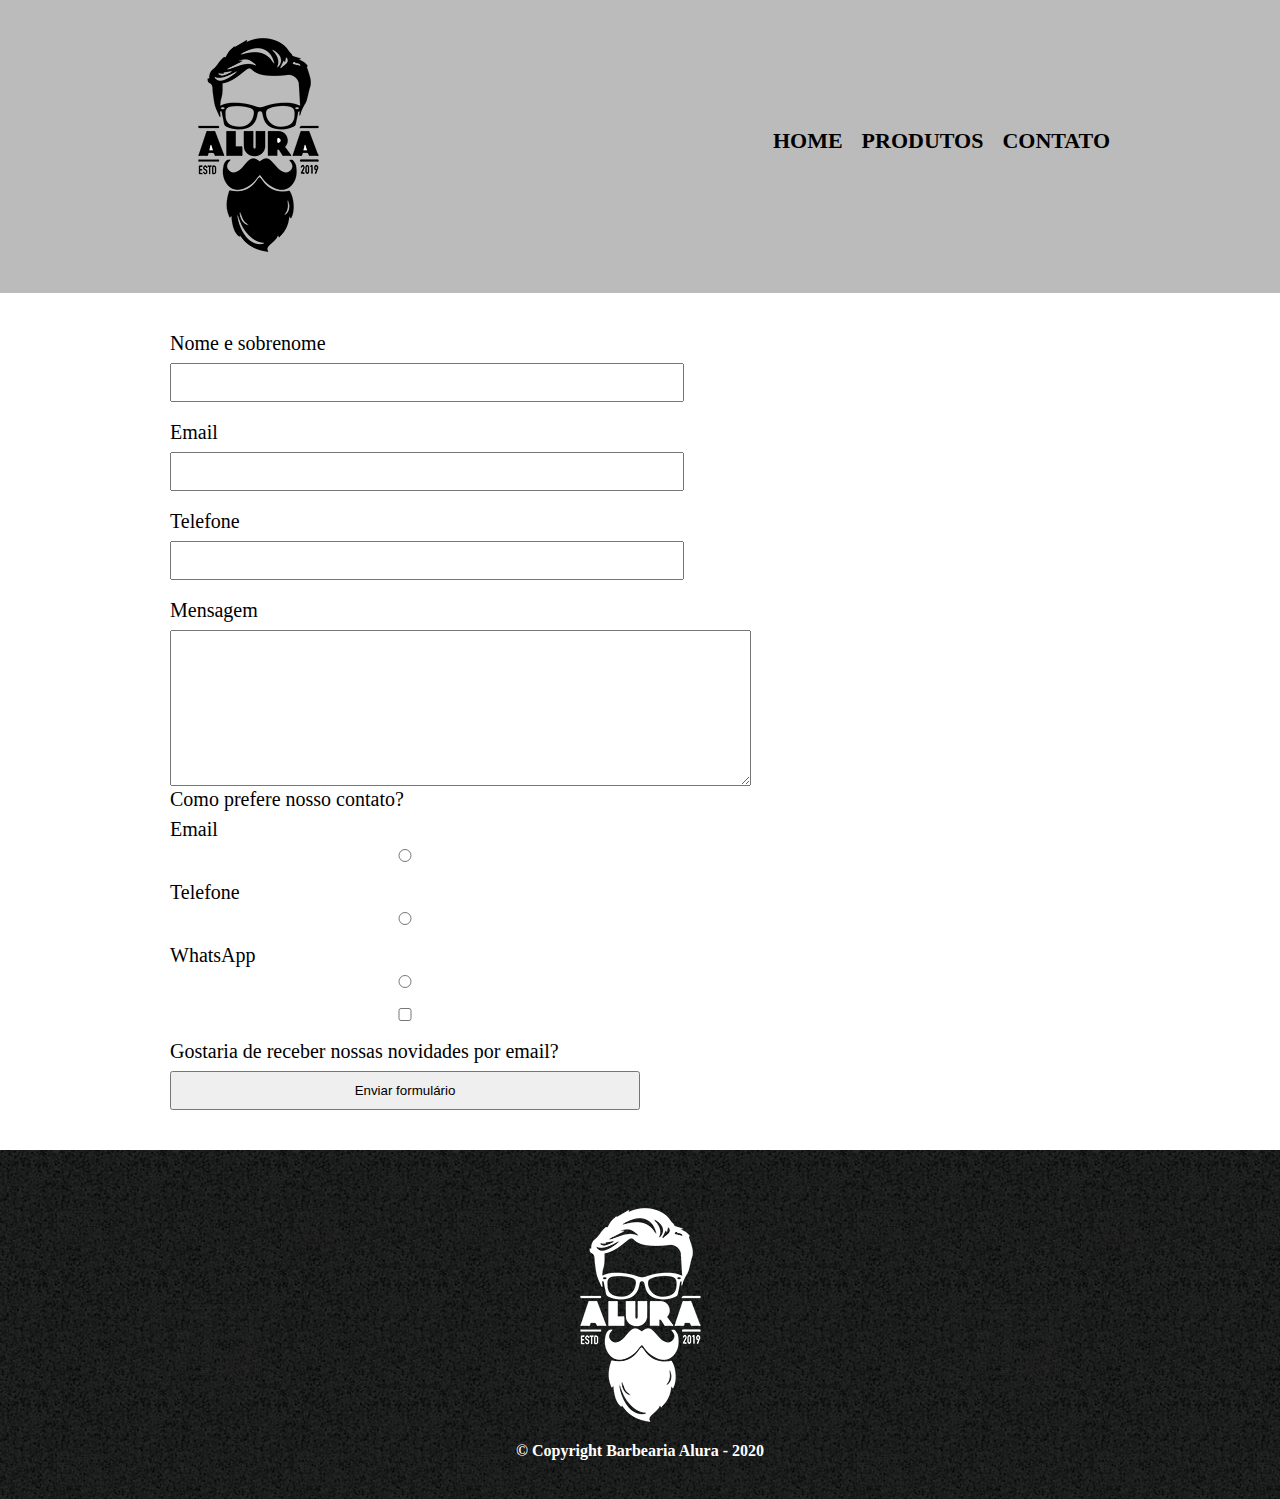
==== contato.html @ a5af0265 "inclusao de formulario" ====
<!DOCTYPE html>
<html lang="pt-br">
    <head>
        <meta charset="UTF-8">
        <meta name="viewport" content="width=device-width, initial-scale=1.0">
        <title>Contato - Barbearia Alura</title>
        <link rel="stylesheet" href="reset.css">
        <link rel="stylesheet" href="style.css">

    </head>
    <body>

        <header>
            <div class="caixa">
                <h1><img src="img/logo.png" alt="Logo"></h1>

                <nav>
                    <ul>

                        <li><a href="index.html">Home</a></li>
                        <li><a href="produtos.html">Produtos</a></li>
                        <li><a href="contato.html">Contato</a> </li>
                    </ul>
                </nav>
            </div>
        </header>
        <main>
            
            <form>
                <label for="nomesobrenome">Nome e sobrenome</label> 
                <input type="text" id="nomesobrenome">

                <label for="email">Email</label>
                <input type="text" id="email">

                <label for="telefone">Telefone</label>
                <input type="text" id="telefone">

                <label for="mensagem">Mensagem</label>
                <textarea name="Mensagem" id="mensagem" cols="70" rows="10"></textarea>

                <label for="pcontato">Como prefere nosso contato?</label>
                <label for="radio-email">Email</label>
                <input type="radio" value="email" id="radio-email" name="contato">

                <label for="radio-telefone">Telefone</label>
                <input type="radio" value="telefone" id="radio-telefone" name="contato">

                <label for="radio-whatsapp">WhatsApp</label>
                <input type="radio" value="whatsapp" id="radio-whatsapp" name="contato">

                <label for="novidades"><input type="checkbox"> Gostaria de receber nossas novidades por email?</label>

                <input type="submit" value="Enviar formulário">


            </form>


        </main>
        <footer>

            <img src="/img/logo-branco.png" alt="logo">
            <p class="copyright">&COPY; Copyright Barbearia Alura - 2020</p>

        </footer>
    </body>
</html>
---- style.css ----
header {
  background: #bbbbbb;
  padding: 20px 0;
}

.caixa {
  position: relative;
  width: 940px;
  margin: 0 auto;
}

nav {
  position: absolute;
  top: 110px;
  right: 0;
}

nav li {
  display: inline;
  margin: 0 0 0 15px;
}

nav a {
  text-transform: uppercase;
  color: black;
  font-weight: bold;
  font-size: 22px;
  text-decoration: none;
}

nav a:hover {
  color: #490992;
  text-decoration: underline;
}

.produtos {
  width: 940px;
  margin: 0 auto;
  padding: 50px 0;
}

.produtos li {
  display: inline-block;
  text-align: center;
  width: 30%;
  vertical-align: top;
  background: whitesmoke;
  margin: 0 1.5%;
  padding: 30px 20px;
  box-sizing: border-box;
  border-color: black;
  border-width: 2px;
  border-style: solid;
  /* border: 2px solid black; tudo em uma só linha */
  border-radius: 10px;
}

.produtos li:hover {
  border-color: orange;
}

.produtos li:active {
  border-color: red;
}

.produtos li:hover h2 {
  font-size: 35px;
}

.produtos h2 {
  font-size: 30px;
  font-weight: bold;
}

.produto-descricao {
  font-size: 18px;
}

.produto-preco {
  font-size: 22px;
  font-weight: bold;
  margin: 10px 0 0;
}

footer {
  text-align: center;
  background: url(img/bg.jpg);
  padding: 40px 0;
}

.copyright {
  color: white;
  font-weight: bold;
}

main {
  width: 940px;
  margin: 0 auto;
}

form {
  margin: 40px 0;
}

form label {
  display: block;
  font-size: 20px;
  margin: 0 0 10px;
}

form input {
  display: block;
  margin: 0 0 20px;
  padding: 10px 20px;
  width: 50%;
}
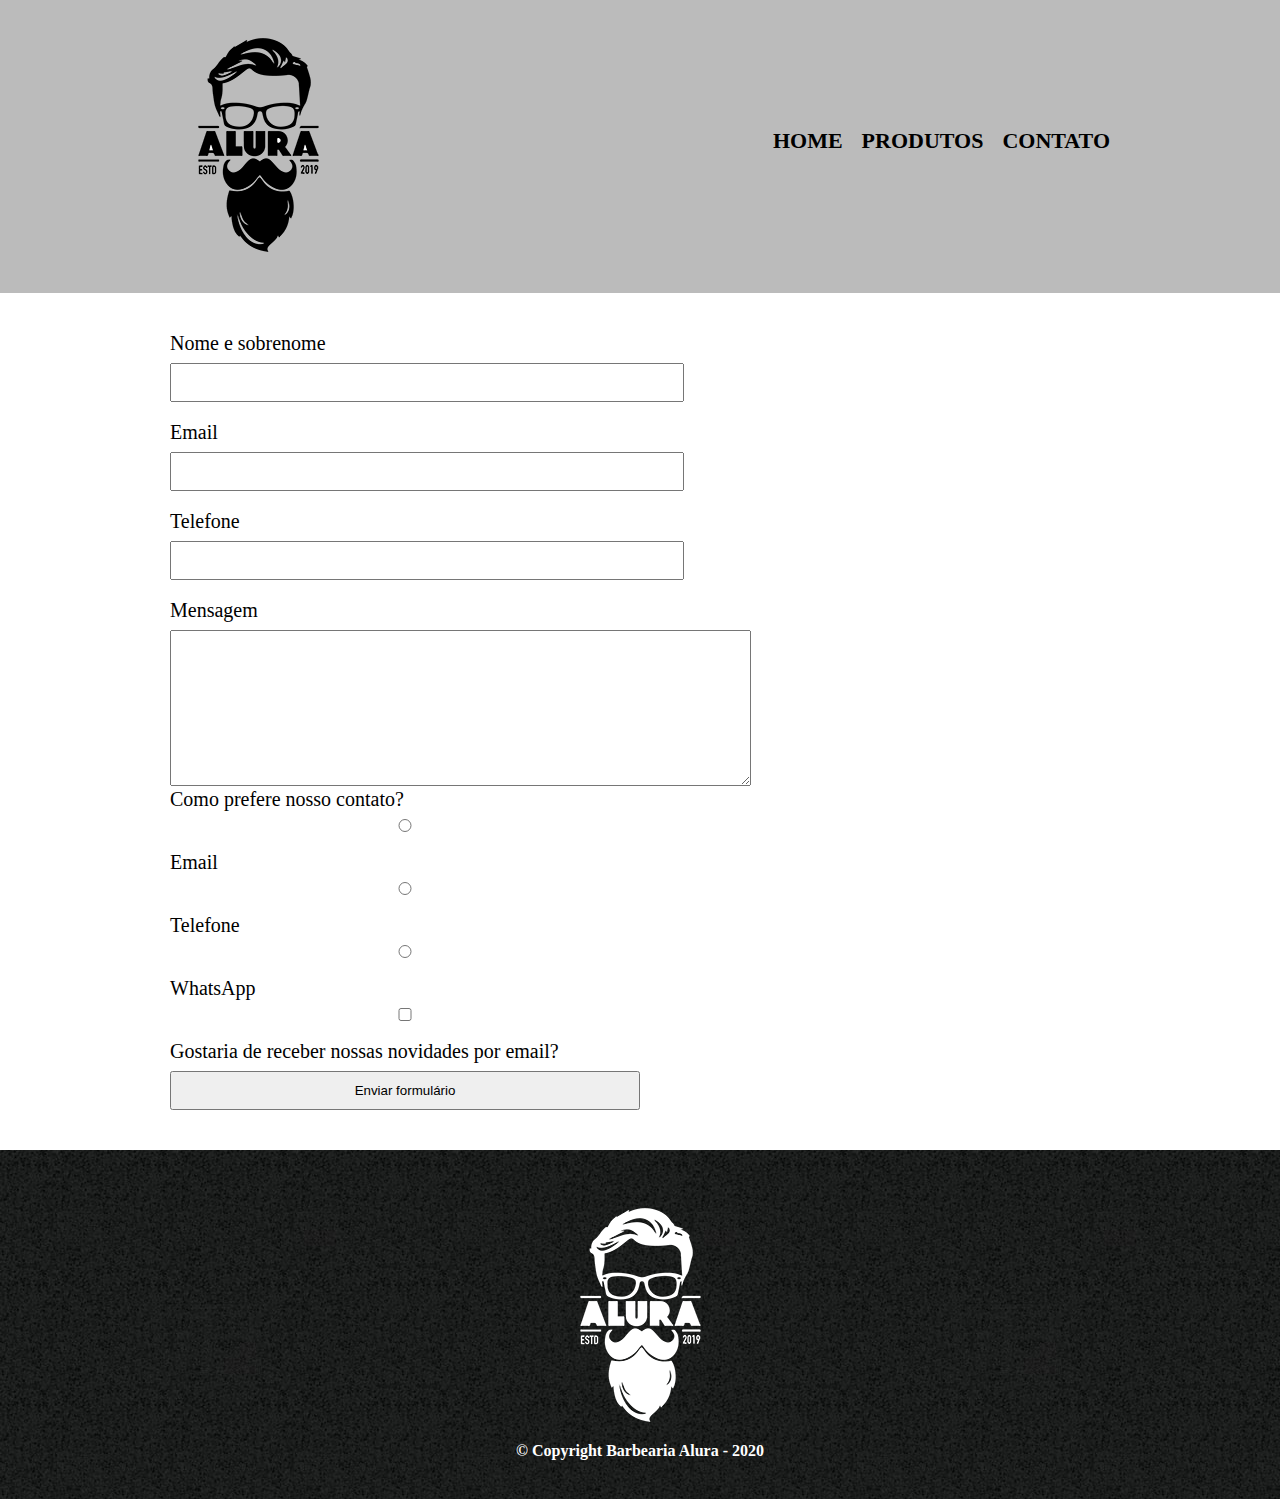
==== commit 6122d38d: "inclusao de melhorias no form" ====
--- a/contato.html
+++ b/contato.html
@@ -27,27 +27,26 @@
         <main>
             
             <form>
-                <label for="nomesobrenome">Nome e sobrenome</label> 
+                <label for="nomesobrenome" class="input-padrao">Nome e sobrenome</label> 
                 <input type="text" id="nomesobrenome">
 
-                <label for="email">Email</label>
+                <label for="email" class="input-padrao">Email</label>
                 <input type="text" id="email">
 
-                <label for="telefone">Telefone</label>
+                <label for="telefone" class="input-padrao">Telefone</label>
                 <input type="text" id="telefone">
 
-                <label for="mensagem">Mensagem</label>
+                <label for="mensagem" class="input-padrao">Mensagem</label>
                 <textarea name="Mensagem" id="mensagem" cols="70" rows="10"></textarea>
 
-                <label for="pcontato">Como prefere nosso contato?</label>
-                <label for="radio-email">Email</label>
-                <input type="radio" value="email" id="radio-email" name="contato">
+                <div>
 
-                <label for="radio-telefone">Telefone</label>
-                <input type="radio" value="telefone" id="radio-telefone" name="contato">
-
-                <label for="radio-whatsapp">WhatsApp</label>
-                <input type="radio" value="whatsapp" id="radio-whatsapp" name="contato">
+                    <label for="pcontato">Como prefere nosso contato?</label>
+                    <label for="radio-email"><input type="radio" value="email" id="radio-email" name="contato">Email</label>
+                    <label for="radio-telefone"><input type="radio" value="telefone" id="radio-telefone" name="contato">Telefone</label>
+                    <label for="radio-whatsapp"><input type="radio" value="whatsapp" id="radio-whatsapp" name="contato">WhatsApp</label>
+                    
+                </div>    
 
                 <label for="novidades"><input type="checkbox"> Gostaria de receber nossas novidades por email?</label>
 
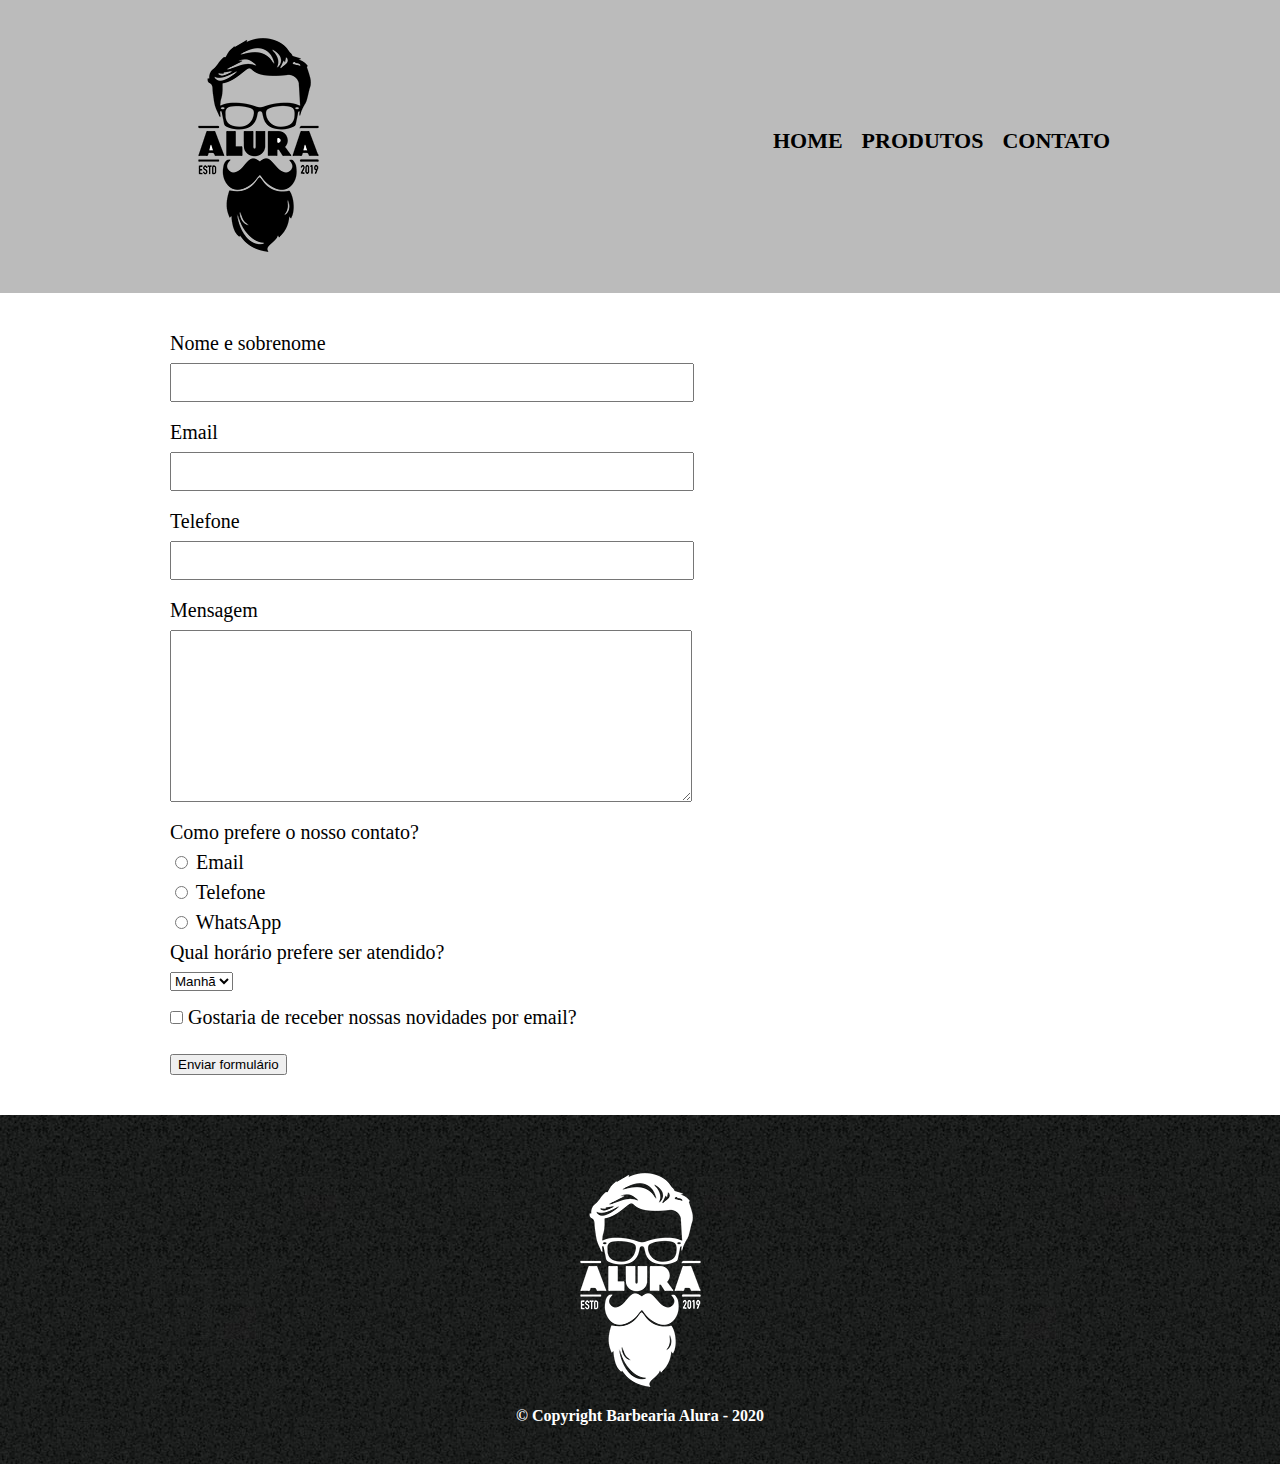
==== commit a5b2571d: "atualizaçao de projeto" ====
--- a/contato.html
+++ b/contato.html
@@ -27,28 +27,46 @@
         <main>
             
             <form>
-                <label for="nomesobrenome" class="input-padrao">Nome e sobrenome</label> 
-                <input type="text" id="nomesobrenome">
+                <label for="nomesobrenome">Nome e sobrenome</label> 
+                <input type="text" id="nomesobrenome" class="input-padrao">
 
-                <label for="email" class="input-padrao">Email</label>
-                <input type="text" id="email">
+                <label for="email">Email</label>
+                <input type="text" id="email" class="input-padrao"> 
 
-                <label for="telefone" class="input-padrao">Telefone</label>
-                <input type="text" id="telefone">
+                <label for="telefone">Telefone</label>
+                <input type="text" id="telefone" class="input-padrao">
 
-                <label for="mensagem" class="input-padrao">Mensagem</label>
-                <textarea name="Mensagem" id="mensagem" cols="70" rows="10"></textarea>
+                <label for="mensagem">Mensagem</label>
+                <textarea name="Mensagem" id="mensagem" cols="70" rows="10" class="input-padrao"></textarea>
 
                 <div>
+                    <p>Como prefere o nosso contato?</p>
+                    <label for="radio-email">
+                        <input type="radio" name="contato" value="email" id="radio-email">
+                        Email
+                    </label>
+                
+                    <label for="radio-telefone">
+                        <input type="radio" name="contato" value="telefone" id="radio-telefone"> 
+                        Telefone
+                    </label>
+                
+                    <label for="radio-whatsapp">
+                        <input type="radio" name="contato" value="whatsapp" id="radio-whatsapp">
+                        WhatsApp
+                    </label>
+                </div>
 
-                    <label for="pcontato">Como prefere nosso contato?</label>
-                    <label for="radio-email"><input type="radio" value="email" id="radio-email" name="contato">Email</label>
-                    <label for="radio-telefone"><input type="radio" value="telefone" id="radio-telefone" name="contato">Telefone</label>
-                    <label for="radio-whatsapp"><input type="radio" value="whatsapp" id="radio-whatsapp" name="contato">WhatsApp</label>
-                    
-                </div>    
+                <div>
+                    <p>Qual horário prefere ser atendido?</p>
+                    <select>
+                        <option>Manhã</option>
+                        <option>Tarde</option>
+                        <option>Noite</option>
+                    </select>
+                </div>
 
-                <label for="novidades"><input type="checkbox"> Gostaria de receber nossas novidades por email?</label>
+                <label for="novidades"><input type="checkbox" class="checkbox"> Gostaria de receber nossas novidades por email?</label>
 
                 <input type="submit" value="Enviar formulário">
 
--- a/style.css
+++ b/style.css
@@ -102,15 +102,20 @@
   margin: 40px 0;
 }
 
-form label {
+form label,
+form p {
   display: block;
   font-size: 20px;
   margin: 0 0 10px;
 }
 
-form input {
+.input-padrao {
   display: block;
   margin: 0 0 20px;
-  padding: 10px 20px;
+  padding: 10px 25px;
   width: 50%;
 }
+
+.checkbox {
+  margin: 20px 0;
+}
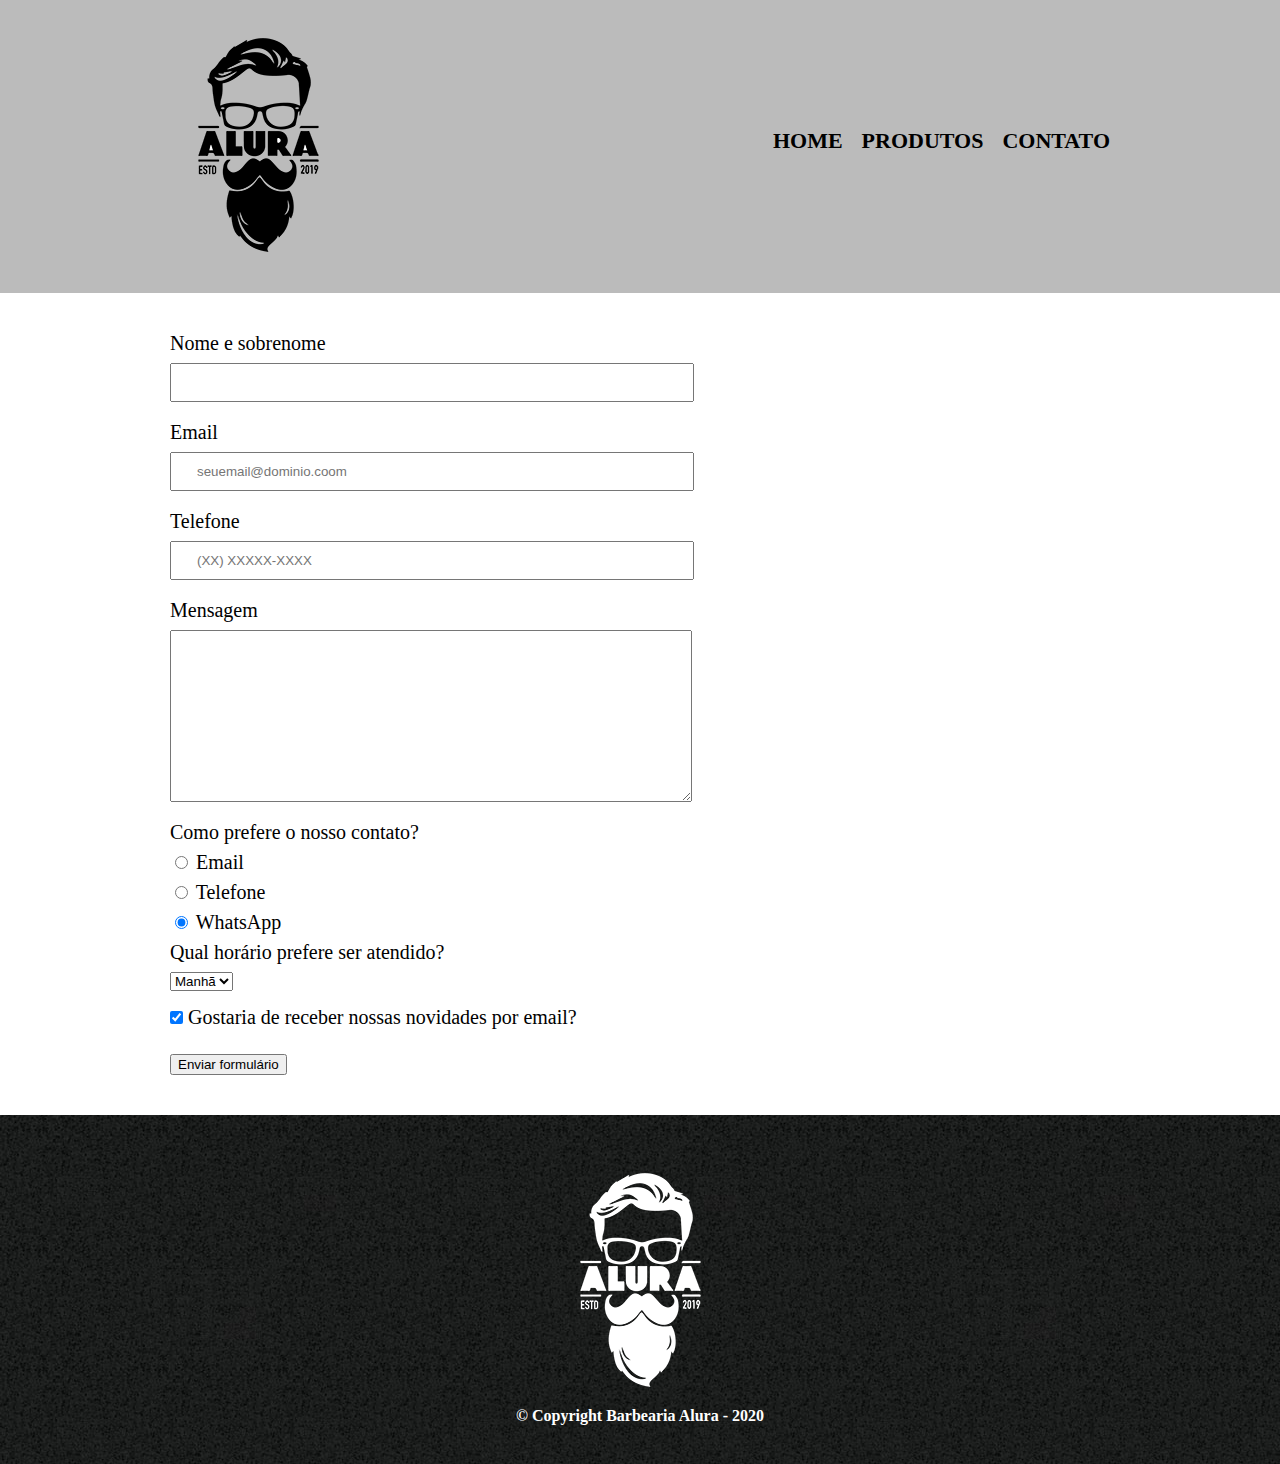
==== commit 53763e18: "atualizaçao" ====
--- a/contato.html
+++ b/contato.html
@@ -28,16 +28,16 @@
             
             <form>
                 <label for="nomesobrenome">Nome e sobrenome</label> 
-                <input type="text" id="nomesobrenome" class="input-padrao">
+                <input type="text" id="nomesobrenome" class="input-padrao" required>
 
                 <label for="email">Email</label>
-                <input type="text" id="email" class="input-padrao"> 
+                <input type="email" id="email" class="input-padrao" required placeholder="seuemail@dominio.coom"> 
 
                 <label for="telefone">Telefone</label>
-                <input type="text" id="telefone" class="input-padrao">
+                <input type="tel" id="telefone" class="input-padrao" required placeholder="(XX) XXXXX-XXXX">
 
                 <label for="mensagem">Mensagem</label>
-                <textarea name="Mensagem" id="mensagem" cols="70" rows="10" class="input-padrao"></textarea>
+                <textarea name="Mensagem" id="mensagem" cols="70" rows="10" class="input-padrao" required></textarea>
 
                 <div>
                     <p>Como prefere o nosso contato?</p>
@@ -52,21 +52,21 @@
                     </label>
                 
                     <label for="radio-whatsapp">
-                        <input type="radio" name="contato" value="whatsapp" id="radio-whatsapp">
+                        <input type="radio" name="contato" value="whatsapp" id="radio-whatsapp" checked>
                         WhatsApp
                     </label>
                 </div>
 
                 <div>
                     <p>Qual horário prefere ser atendido?</p>
-                    <select>
+                    <select> 
                         <option>Manhã</option>
                         <option>Tarde</option>
                         <option>Noite</option>
                     </select>
                 </div>
 
-                <label for="novidades"><input type="checkbox" class="checkbox"> Gostaria de receber nossas novidades por email?</label>
+                <label for="novidades"><input type="checkbox" class="checkbox" checked> Gostaria de receber nossas novidades por email?</label>
 
                 <input type="submit" value="Enviar formulário">
 
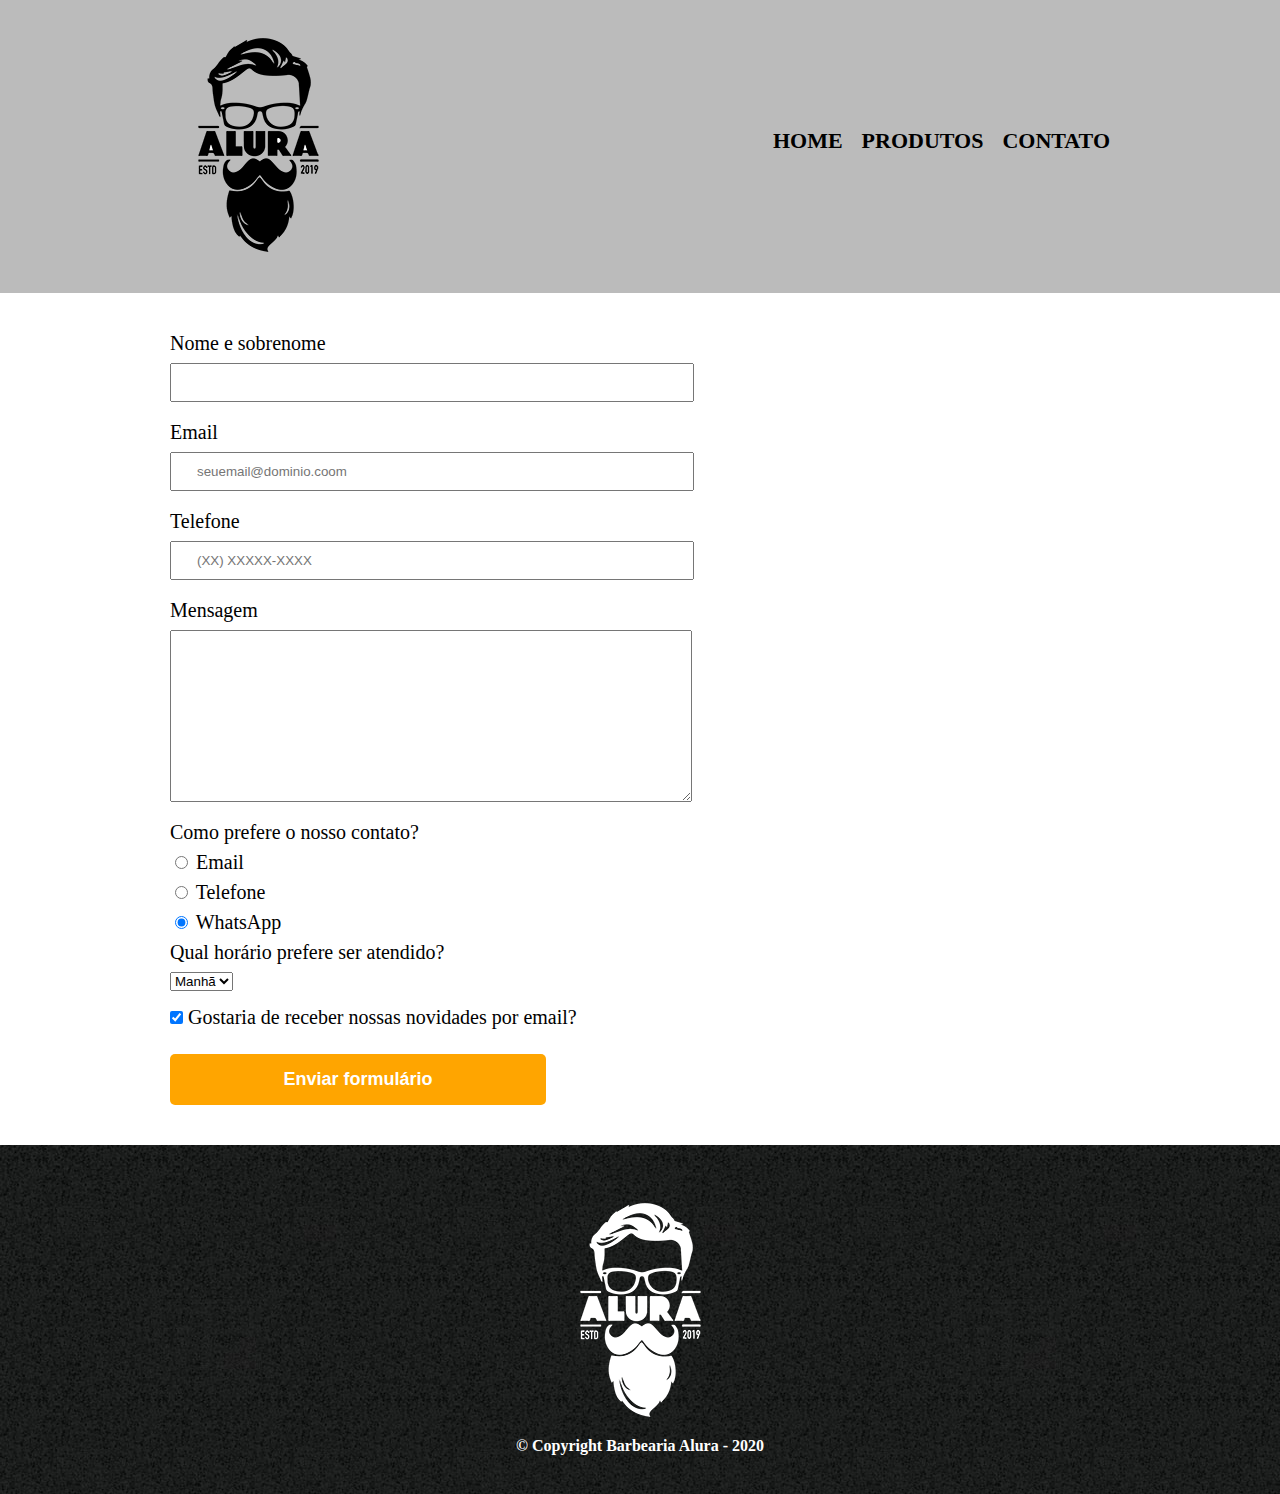
==== commit 74b6d049: "atualizaçao" ====
--- a/contato.html
+++ b/contato.html
@@ -12,7 +12,7 @@
 
         <header>
             <div class="caixa">
-                <h1><img src="img/logo.png" alt="Logo"></h1>
+                <h1><img src="img/logo.png" alt="Logotipo da alura Barbearia"></h1>
 
                 <nav>
                     <ul>
@@ -39,8 +39,8 @@
                 <label for="mensagem">Mensagem</label>
                 <textarea name="Mensagem" id="mensagem" cols="70" rows="10" class="input-padrao" required></textarea>
 
-                <div>
-                    <p>Como prefere o nosso contato?</p>
+                <fieldset>
+                    <legend>Como prefere o nosso contato?</legend>
                     <label for="radio-email">
                         <input type="radio" name="contato" value="email" id="radio-email">
                         Email
@@ -55,20 +55,20 @@
                         <input type="radio" name="contato" value="whatsapp" id="radio-whatsapp" checked>
                         WhatsApp
                     </label>
-                </div>
+                </fieldset>
 
-                <div>
-                    <p>Qual horário prefere ser atendido?</p>
+                <fieldset>
+                    <legend>Qual horário prefere ser atendido?</legend>
                     <select> 
                         <option>Manhã</option>
                         <option>Tarde</option>
                         <option>Noite</option>
                     </select>
-                </div>
+                </fieldset>
 
                 <label for="novidades"><input type="checkbox" class="checkbox" checked> Gostaria de receber nossas novidades por email?</label>
 
-                <input type="submit" value="Enviar formulário">
+                <input type="submit" value="Enviar formulário" class="enviar">
 
 
             </form>
--- a/style.css
+++ b/style.css
@@ -103,7 +103,7 @@
 }
 
 form label,
-form p {
+form legend {
   display: block;
   font-size: 20px;
   margin: 0 0 10px;
@@ -119,3 +119,21 @@
 .checkbox {
   margin: 20px 0;
 }
+
+.enviar {
+  width: 40%;
+  padding: 15px 0;
+  background: orange;
+  color: white;
+  font-weight: bold;
+  font-size: 18px;
+  border: none;
+  border-radius: 5px;
+  cursor: pointer;
+}
+
+.enviar:hover {
+  background: orangered;
+  transition: 400ms all;
+  transform: scale(1.1);
+}
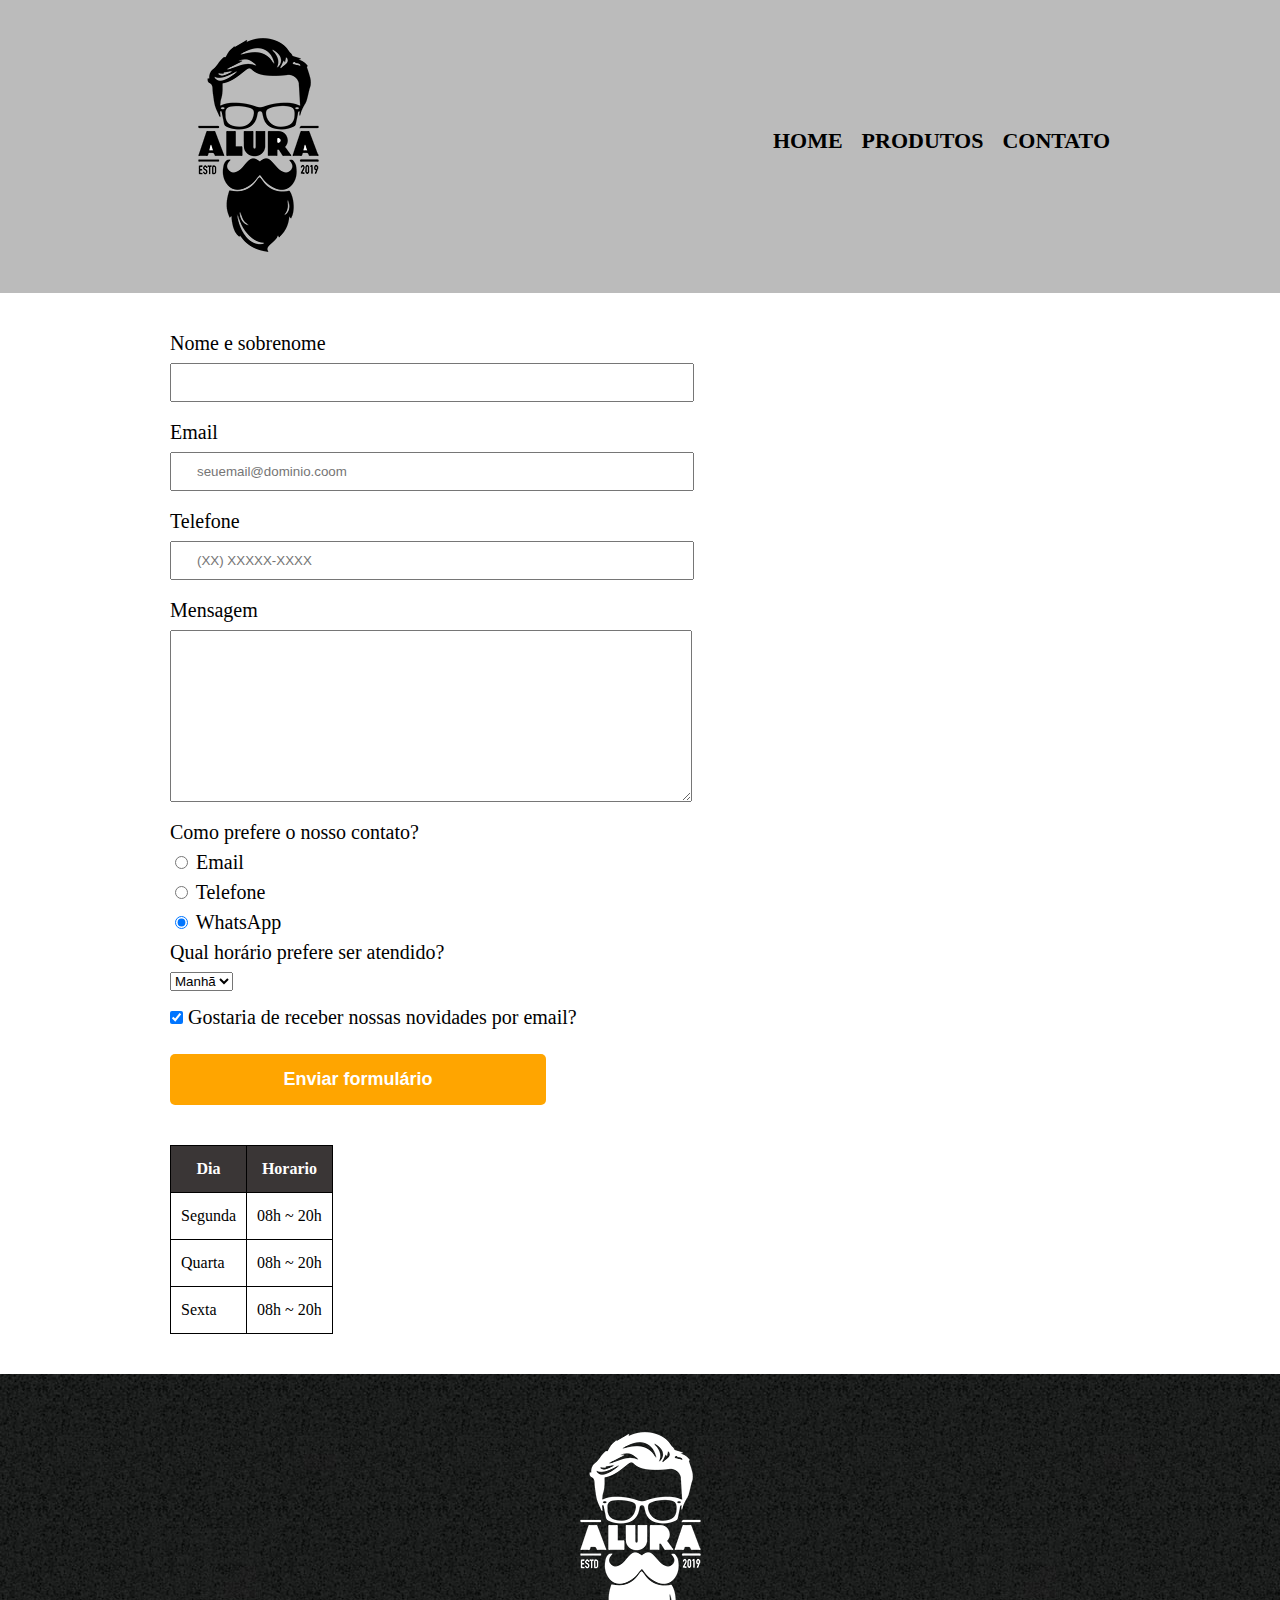
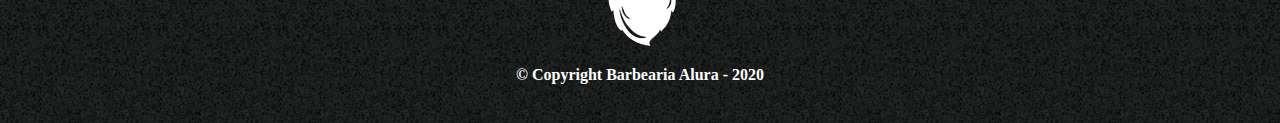
==== commit 14527a83: "atualizaçao" ====
--- a/contato.html
+++ b/contato.html
@@ -73,6 +73,31 @@
 
             </form>
 
+            <table>
+                
+                <thead>
+                    <tr>
+                        <td>Dia</td>
+                        <td>Horario</td>
+                    </tr>
+                </thead>
+
+                <tbody>
+                    <tr>
+                        <td>Segunda</td>
+                        <td>08h ~ 20h</td>
+                    </tr>
+                    <tr>
+                        <td>Quarta</td>
+                        <td>08h ~ 20h</td>
+                    </tr>
+                    <tr>
+                        <td>Sexta</td>
+                        <td>08h ~ 20h</td>
+                    </tr>
+                </tbody>
+
+            </table>
 
         </main>
         <footer>
--- a/style.css
+++ b/style.css
@@ -137,3 +137,20 @@
   transition: 400ms all;
   transform: scale(1.1);
 }
+
+table {
+  margin: 20px 0 40px;
+}
+
+thead {
+  background: rgb(58, 54, 54);
+  color: white;
+  font-weight: bold;
+  text-align: center;
+}
+
+td,
+th {
+  border: 1px solid black;
+  padding: 15px 10px;
+}
